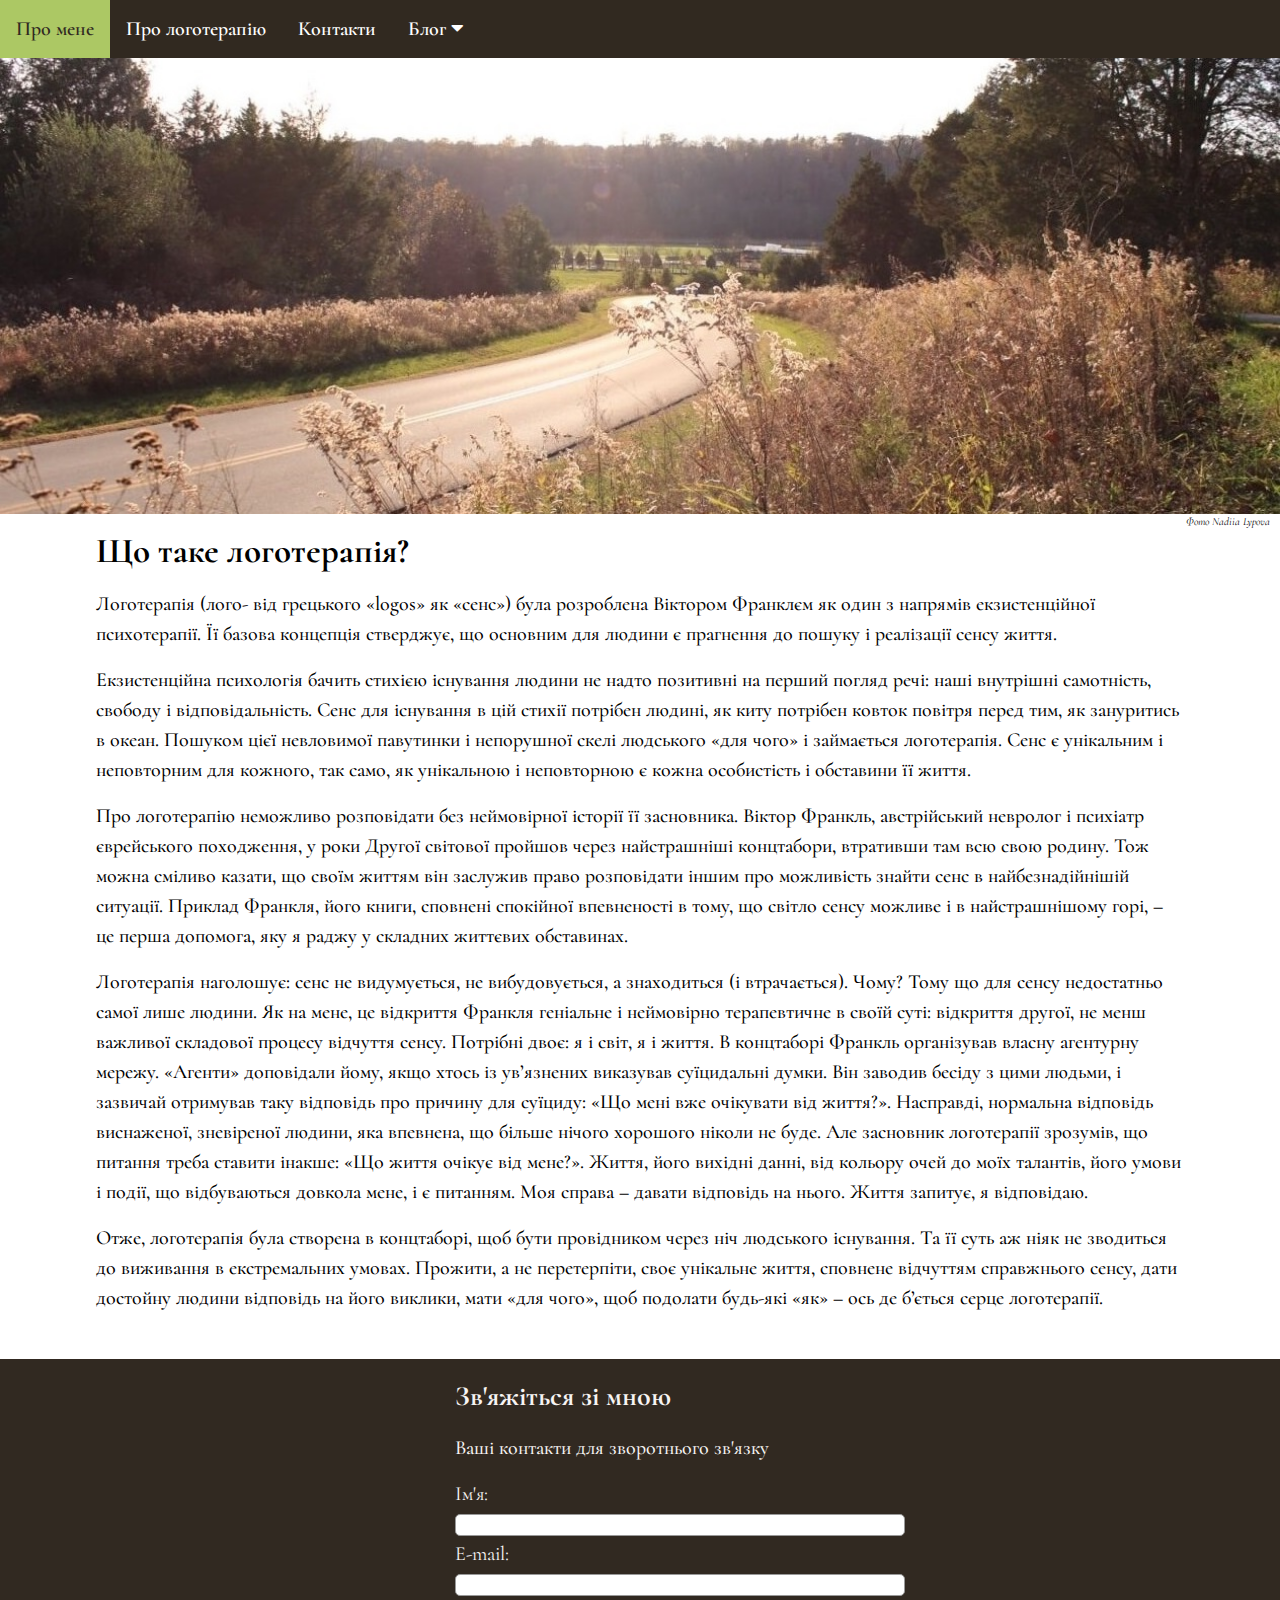
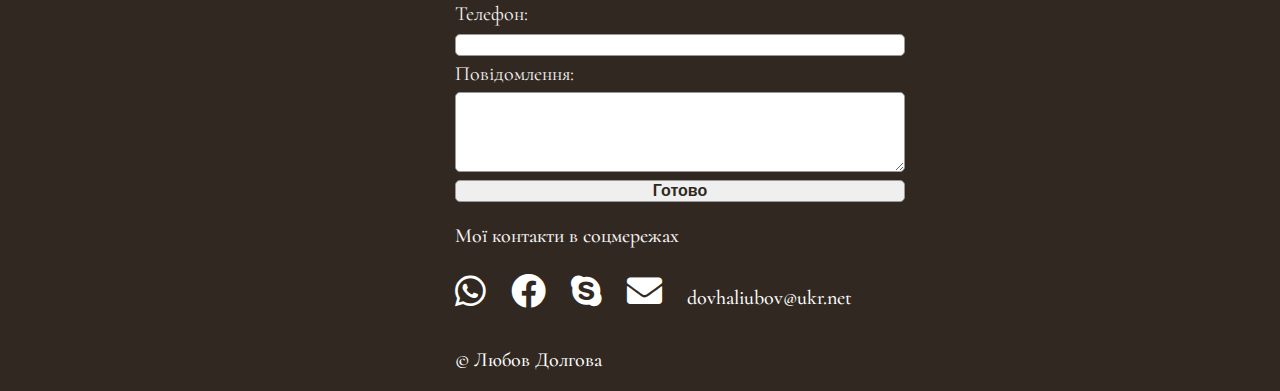
==== logotherapy.html @ 39f0c91d "update sub-pages footer" ====
<!DOCTYPE html>
<html lang="uk">
  <head>
    <meta charset="UTF-8">
    <meta name="viewport" content="width=device-width, initial-scale=1.0">
    <title>Про логотерапію</title>
    <link rel="stylesheet" href="css/style.css">
    <link href="css/fontawesome.css" rel="stylesheet">
    <link href="css/brands.css" rel="stylesheet">
    <link href="css/solid.css" rel="stylesheet">
    <link rel="preconnect" href="https://fonts.gstatic.com">
  <link href="https://fonts.googleapis.com/css2?family=Cormorant:wght@500;600;700&display=swap" rel="stylesheet">

  </head>
  <body>

<!-- Navig-->
<div class="topnav" id="myTopnav">
  <a href="index.html" class="active">Про мене</a>
  <a href="logotherapy.html">Про логотерапію</a>
  <a href="#form">Контакти</a>
  <div class="dropdown">
    <button class="dropbtn">Блог
      <i class="fa fa-caret-down"></i>
    </button>
    <div class="dropdown-content" id="myDropdown">
      <a href="smertelnyi-diahnoz-blyzkoi-ludyny.html">Смертельний діагноз близької людини</a>
      <a href="#">Блог 2</a>
      <a href="#">Блог 3</a>
    </div>
  </div>
  <a href="javascript:void(0);" class="icon-nav" onclick="topnavFunction()">&#9776; </a>
</div>

<script>
function topnavFunction() {
  var x = document.getElementById("myTopnav");
  if (x.className === "topnav") {
    x.className += " responsive";
  } else {
    x.className = "topnav";
  }
}
</script>

    <main>
<!-- Header-->
  <header>
    <section class="billboard">
  <img src="images/logotherapy.jpg" class="billboard" alt="про логотерапію">
   <div class="bottom-right">Фото Nadiia Lypova</div>
  </section>
</header>

<!-- Intro -->
<section class="logoteraphy">
      <div class="content-wrap">
      <h1>Що таке логотерапія?</h1>
      <p> Логотерапія (лого- від грецького «logos» як «сенс») була розроблена Віктором Франклєм як один з напрямів екзистенційної психотерапії. Її базова концепція стверджує, що основним для людини є прагнення до пошуку і реалізації сенсу життя.</p>
      <p>Екзистенційна психологія  бачить стихією існування людини не надто позитивні на перший погляд речі: наші внутрішні самотність, свободу і відповідальність. Сенс для існування в цій стихії потрібен людині, як киту потрібен ковток повітря перед тим, як зануритись в океан. Пошуком цієї невловимої павутинки і непорушної скелі людського «для чого» і займається логотерапія. Сенс є унікальним і неповторним для кожного, так само, як унікальною і неповторною є кожна особистість і обставини її життя.</p>
      <p>Про логотерапію неможливо розповідати без неймовірної історії її засновника. Віктор Франкль, австрійський невролог і психіатр єврейського походження, у роки Другої світової пройшов через найстрашніші концтабори, втративши там всю свою родину. Тож можна сміливо казати, що своїм життям він заслужив право розповідати іншим про можливість знайти сенс в найбезнадійнішій ситуації. Приклад Франкля, його книги, сповнені спокійної впевненості в тому, що світло сенсу можливе і в найстрашнішому горі, – це перша допомога, яку я раджу у складних життєвих обставинах.</p>
      <p>Логотерапія наголошує: сенс не видумується, не вибудовується, а знаходиться (і втрачається). Чому? Тому що для сенсу недостатньо самої лише людини. Як на мене, це відкриття Франкля геніальне і неймовірно терапевтичне в своїй суті: відкриття другої, не менш важливої складової процесу відчуття сенсу. Потрібні двоє: я і світ, я і життя. В концтаборі Франкль організував власну агентурну мережу. «Агенти» доповідали йому, якщо хтось із ув’язнених виказував суїцидальні думки. Він заводив бесіду з цими людьми, і зазвичай отримував таку відповідь про причину для суїциду: «Що мені вже очікувати від життя?». Насправді, нормальна відповідь виснаженої, зневіреної людини, яка впевнена, що більше нічого хорошого ніколи не буде. Але засновник логотерапії зрозумів, що питання треба ставити інакше: «Що життя очікує від мене?». Життя, його вихідні данні, від кольору очей до моїх талантів, його умови і події, що відбуваються довкола мене, і є питанням. Моя справа – давати відповідь на нього. Життя запитує, я відповідаю.</p>
        <p>Отже, логотерапія була створена в концтаборі, щоб бути провідником через ніч людського існування. Та її суть аж ніяк не зводиться до виживання в екстремальних умовах. Прожити, а не перетерпіти, своє унікальне життя, сповнене відчуттям справжнього сенсу, дати достойну людини відповідь на його виклики, мати «для чого», щоб подолати будь-які «як» – ось де б’ється серце логотерапії.</p>
        <br>
</div>
</section>

<!-- Contact Form -->
<footer>
  <div class="content-wrap">
    <section class="form">
      <div id="form"></div>
      <form action="https://formspree.io/f/myybvgle" method="post">
        <h2>Зв'яжіться зі мною</h2>
        <p>Ваші контакти для зворотнього зв'язку</p>
        <ul>
          <li>
            <label for="name">Ім'я:</label>
            <input type="text" name="name" required>
          </li <li>
          <label for="email">E-mail:</label>
          <input type="email" name="email">
          </li>
          <li>
            <label for="phone">Телефон:</label>
            <input type="phone" name="phone" required>
          <li>
            <label for="message">Повідомлення:</label>
            <textarea name="message" required></textarea>
          </li>
          <li>
            <input type="submit" name='submit' value="Готово">
          </li>
          <input type="hidden" name="_subject" value="сповіщення з formspree (нова заявка)" />
          <input type="text" name="_gotcha" style="display:none" />
          <script>
            function submit() {
              document.getElementById("form").reset();
            }
          </script>
        </ul>
        <!-- Social Media-->
        <h5>Мої контакти в соцмережах</h5>
        <div class="socialMedia">
          <a href="https://api.whatsapp.com/send?phone=+380662229196" class="fab fa-whatsapp"></a>
          <a href="https://www.facebook.com/lumnite" class="fab fa-facebook" target="_blank"></a>
          <a href="skype:Kieftelegraff?chat" class="fab fa-skype" target="_blank"></a>
          <a href="mailto:dovhaliubov@ukr.net" class="fas fa-envelope" target="_blank"></a>
          <p>dovhaliubov@ukr.net</p>
          <p>&copy; Любов Долгова</p>
      </form>
    </section>
  </div>
  </div>
</footer>
    </main>
<!-- credits section
Website created by Olena Kutinova https://www.linkedin.com/in/olena-kutinova/
Icons made by Freepik www.flaticon.com/authors/freepik from www.flaticon.com
-->
    </body>
    </html>
---- css/style.css ----
body {
  color: black;
  margin: 0;
  padding: 0;
  font-family: 'Cormorant', serif;
  font-weight: 400;
  font-size: 20px;
  line-height: 1.5;
  /* text-align: justify; */
}

a {
  color: #3066be;
}

a:hover {
  text-decoration: none;
}

h1 {
  font-weight: 700;
  font-size: 35px;
  line-height: 1;
  margin-bottom: 20px;
  margin-top: 0;
  padding-top: 20px;
}

h2 {
  font-weight: 700;
  margin: auto;
  padding-top: 1rem;
  font-size: 28px;
}

h3 {
  font-size: 24px;
  font-weight: 700;
  margin-right: 30px;
  line-height: 1.5;
  margin-top: 0;
  /* margin-top: 1rem; */
}

h4, h5, p {
  font-weight: 500;
  display: block;
  font-size: 20px;
  line-height: 1.5;
  margin-top: 1rem;
  margin-bottom: 1rem;
}

h4 {
  margin-right: 30px;
}

h6 {
  font-weight: 500;
  font-size: 18px;
  margin-bottom: 1rem;
  margin-top: 0;
}

.topnav {
  background-color: #312920;
  overflow: hidden;
}

.topnav a {
  float: left;
  display: block;
  color: white;
  text-align: center;
  padding: 14px 16px;
  font-family: 'Cormorant', serif;
  font-weight: 600;
  text-decoration: none;
  font-size: 20px;
}

/*
.active {
  background-color: #7cb43b;
} */
.topnav .icon-nav {
  display: none;
}

.dropdown {
  float: left;
  overflow: hidden;
}

.dropdown .dropbtn {
  font-size: 20px;
  color: white;
  padding: 14px 16px;
  height: 30px;
  align-content: center;
  background-color: inherit;
  font-family: 'Cormorant', serif;
  font-weight: 600;
  margin: 0;
  border: none;
}

.dropdown-content {
  display: none;
  position: absolute;
  background-color: #312920;
  min-width: 160px;
  box-shadow: 0 8px 16px 0 rgba(0, 0, 0, .2);
  z-index: 1;
}

.dropdown-content a {
  float: none;
  color: white;
  padding: 12px 16px;
  text-decoration: none;
  display: block;
  text-align: left;
}

.dropdown:hover .dropbtn, .topnav a:hover {
  background-color: #acc864;
  color: #312921;
}

.dropdown-content a:hover {
  background-color: #acc864;
  color: #312921;
}

.dropdown:hover .dropdown-content {
  display: block;
}

@media screen and (max-width:600px) {
  .dropdown .dropbtn, .topnav a:not(:first-child) {
    display: none;
  }

  .topnav a.icon-nav {
    float: right;
    display: block;
  }
}

@media screen and (max-width:600px) {
  .topnav.responsive {
    position: relative;
  }

  .topnav.responsive a.icon-nav {
    position: absolute;
    right: 0;
    top: 0;
  }

  .topnav.responsive a {
    float: none;
    display: block;
    text-align: left;
  }

  .topnav.responsive .dropdown {
    float: none;
  }

  .topnav.responsive .dropdown-content {
    position: relative;
  }

  .topnav.responsive .dropdown .dropbtn {
    display: block;
    width: 100%;
    text-align: left;
  }
}

#certif1 {
  width: 250px;
  border-radius: 5px;
  cursor: pointer;
  transition: .3s;
}

#certif2 {
  width: 250px;
  border-radius: 5px;
  cursor: pointer;
  transition: .3s;
}

#certif3 {
  width: 250px;
  border-radius: 5px;
  cursor: pointer;
  transition: .3s;
}

#certif1:hover {
  opacity: .7;
}

#certif2:hover {
  opacity: .7;
}

#certif3:hover {
  opacity: .7;
}

.modal {
  display: none;
  position: fixed;
  z-index: 1;
  padding-top: 100px;
  left: 0;
  top: 0;
  width: 100%;
  height: 100%;
  overflow: auto;
  background-color: #000;
  background-color: rgba(0, 0, 0, .9);
}

.modal-content {
  margin: auto;
  display: block;
  width: 80%;
  max-width: 700px;
}

.modal-content {
  -webkit-animation-name: zoom;
  -webkit-animation-duration: .6s;
  animation-name: zoom;
  animation-duration: .6s;
}

@-webkit-keyframes zoom {
  from {
    -webkit-transform: scale(0);
  }

  to {
    -webkit-transform: scale(1);
  }
}

@keyframes zoom {
  from {
    transform: scale(0);
  }

  to {
    transform: scale(1);
  }
}

.close {
  position: absolute;
  top: 15px;
  right: 35px;
  color: #f1f1f1;
  font-size: 40px;
  font-weight: 700;
  transition: .3s;
}

.close:focus, .close:hover {
  color: #bbb;
  text-decoration: none;
  cursor: pointer;
}

.diploma-column {
  float: left;
  width: 33.33%;
  padding: 20px 0 0 0;
}

.diploma-row:after {
  content: "";
  display: table;
  clear: both;
}

@media only screen and (max-width:960px) {
  #certif1, #certif2, #certif3 {
    width: 100%;
  }

  #certif1:hover, #certif2:hover, #certif3:hover {
    opacity: 1;
    cursor: auto;
  }

  .diploma-column {
    width: auto;
  }

  .modal-content {
    width: 100%;
  }
}

*, :after, :before {
  box-sizing: inherit;
}

.content-wrap {
  max-width: auto;
  width: 85%;
  margin: 0 auto;
}

.sub-page {
  background: white;
}

.intro {
  background: white;
}

.billboard {
  display: block;
  width: 100%;
  margin-left: auto;
  margin-right: auto;
}

.billboard-container {
  position: relative;
}

.billboard-image {
  display: block;
  width: 100%;
}

.billboard-text {
  position: absolute;
  bottom: 120px;
  right: 130px;
  background-color: #312921;
  color: white;
  text-align: left;
  padding: 0 20px 20px 20px;
}

@media screen and (max-width:960px) {
  .billboard-text {
    position: relative;
    display: inline-block;
    width: 100%;
    text-align: left;
    background-color: white;
    color: black;
    bottom: 0;
    right: 0;
    padding: 0;
  }
}

.bottom-right {
  position: absolute;
  font-size: 11px;
  font-style: italic;
  right: 10px;
}

.video {
  background: white;
  display: flex;
  justify-content: center;
}

.logoteraphy {
  background: white;
}

.services {
  background: white;
  box-sizing: border-box;
}

.service-column {
  float: left;
  width: 33.33%;
  padding: 20px 40px 0px 0px;
}

.service-row:after {
  content: "";
  display: table;
  clear: both;
}

.service-icon {
  width: auto;
  max-width: 20%;
  float: left;
  margin: 0 5% 0 0;
  color: #acc864;
}

@media screen and (max-width:960px) {
  .service-column {
    width: 100%;
  }

  .service-icon {
    width: 8%;
  }
}

.education {
  background: white;
  box-sizing: border-box;
}

.education p {
  margin-top: 0;
}

.webinars {
  background: white;
}

.slider-middle {
  margin-bottom: 15px;
  padding: 0;
  max-width: 500px;
  width: auto;
  height: auto;
  overflow: hidden;
  position: relative;
  left: 33%;
  /* transform: translateX(-50%); */
}

@media screen and (max-width:960px) {
  .slider-middle {
    width: auto;
    height: auto;
    border: solid #fff;
    left: 0;
  }
}

.navigation {
  position: absolute;
  bottom: 0;
  left: 50%;
  transform: translateX(-50%);
  display: flex;
}

.bar {
  height: 8px;
  width: 30px;
  margin: 6px;
  cursor: pointer;
  background-color: grey;
  opacity: .5;
  border-radius: 10px;
  transition: all .4s ease;
}

.bar:hover {
  opacity: .8;
  transform: scale(1.1);
}

input[name="r"] {
  position: absolute;
  visibility: hidden;
}

.slides {
  width: 400%;
  height: 100%;
  display: flex;
}

.slide {
  width: 25%;
  transition: all .6s ease;
}

.slide img {
  width: 100%;
  height: 100%;
}

#r1:checked~.s1 {
  margin-left: 0;
}

#r2:checked~.s1 {
  margin-left: -25%;
}

#r3:checked~.s1 {
  margin-left: -50%;
}

#r4:checked~.s1 {
  margin-left: -75%;
}

footer {
  background: #312921;
  color: #f7f4f3;
}

@media screen and (min-width:665px) {
  .icon {
    width: 5px;
    height: 5px;
  }
}

@media screen and (min-width:960px) {
  .grid-item {
    display: grid;
    grid-template-columns: 1fr 2fr;
  }
}

#form {
  background: #312920;
  color: #f7f4f3;
}

.form {
  max-width: 450px;
  margin: 0 auto 0 33%;
  width: auto;
}

@media screen and (max-width:960px) {
  .form {
    max-width: auto;
    width: 85%;
    margin-left: 0px;
  }
}

ul {
  list-style: none;
  padding: 0;
  margin: 0;
}

label {
  display: inline-block;
  width: 120px;
  text-align: left;
  padding-right: 10px;
}

input, textarea {
  font: 1rem sans-serif;
  color: #312920;
  font-weight: 600;
  width: 100%;
  box-sizing: border-box;
  border: 1px solid #999;
  border-radius: 5px;
  margin-top: 3px;
  margin-bottom: 3px;
}

input:hover {
  text-shadow: -.25px -.5px 0 #9e866b, .25px .25px #9e866b;
}

input:focus, textarea:focus {
  border-color: #000;
}

textarea {
  vertical-align: top;
  height: 5rem;
}

button {
  border-radius: 5px;
  border-width: 0;
}

.socialMedia a {
  font-size: 35px;
  margin: 0 20px 0 0;
  color: #fff;
  text-decoration: none;
}

.socialMedia a:hover {
  color: purple;
}

.socialMedia .fa-whatsapp:hover {
  color: #25d366;
}

.socialMedia .fa-facebook:hover {
  color: #3b5998;
}

.socialMedia .fa-skype:hover {
  color: #00aff0;
}

.socialMedia .fa-envelope:hover {
  color: #dd4b39;
}

.socialMedia p {
  color: #fff;
  display: inline-block;
}
---- css/brands.css ----
/*!
 * Font Awesome Free 5.15.2 by @fontawesome - https://fontawesome.com
 * License - https://fontawesome.com/license/free (Icons: CC BY 4.0, Fonts: SIL OFL 1.1, Code: MIT License)
 */
@font-face {
  font-family: 'Font Awesome 5 Brands';
  font-style: normal;
  font-weight: 400;
  font-display: block;
  src: url("../webfonts/fa-brands-400.eot");
  src: url("../webfonts/fa-brands-400.eot?#iefix") format("embedded-opentype"), url("../webfonts/fa-brands-400.woff2") format("woff2"), url("../webfonts/fa-brands-400.woff") format("woff"), url("../webfonts/fa-brands-400.ttf") format("truetype"), url("../webfonts/fa-brands-400.svg#fontawesome") format("svg"); }

.fab {
  font-family: 'Font Awesome 5 Brands';
  font-weight: 400; }
---- css/solid.css ----
/*!
 * Font Awesome Free 5.15.2 by @fontawesome - https://fontawesome.com
 * License - https://fontawesome.com/license/free (Icons: CC BY 4.0, Fonts: SIL OFL 1.1, Code: MIT License)
 */
@font-face {
  font-family: 'Font Awesome 5 Free';
  font-style: normal;
  font-weight: 900;
  font-display: block;
  src: url("../webfonts/fa-solid-900.eot");
  src: url("../webfonts/fa-solid-900.eot?#iefix") format("embedded-opentype"), url("../webfonts/fa-solid-900.woff2") format("woff2"), url("../webfonts/fa-solid-900.woff") format("woff"), url("../webfonts/fa-solid-900.ttf") format("truetype"), url("../webfonts/fa-solid-900.svg#fontawesome") format("svg"); }

.fa,
.fas {
  font-family: 'Font Awesome 5 Free';
  font-weight: 900; }
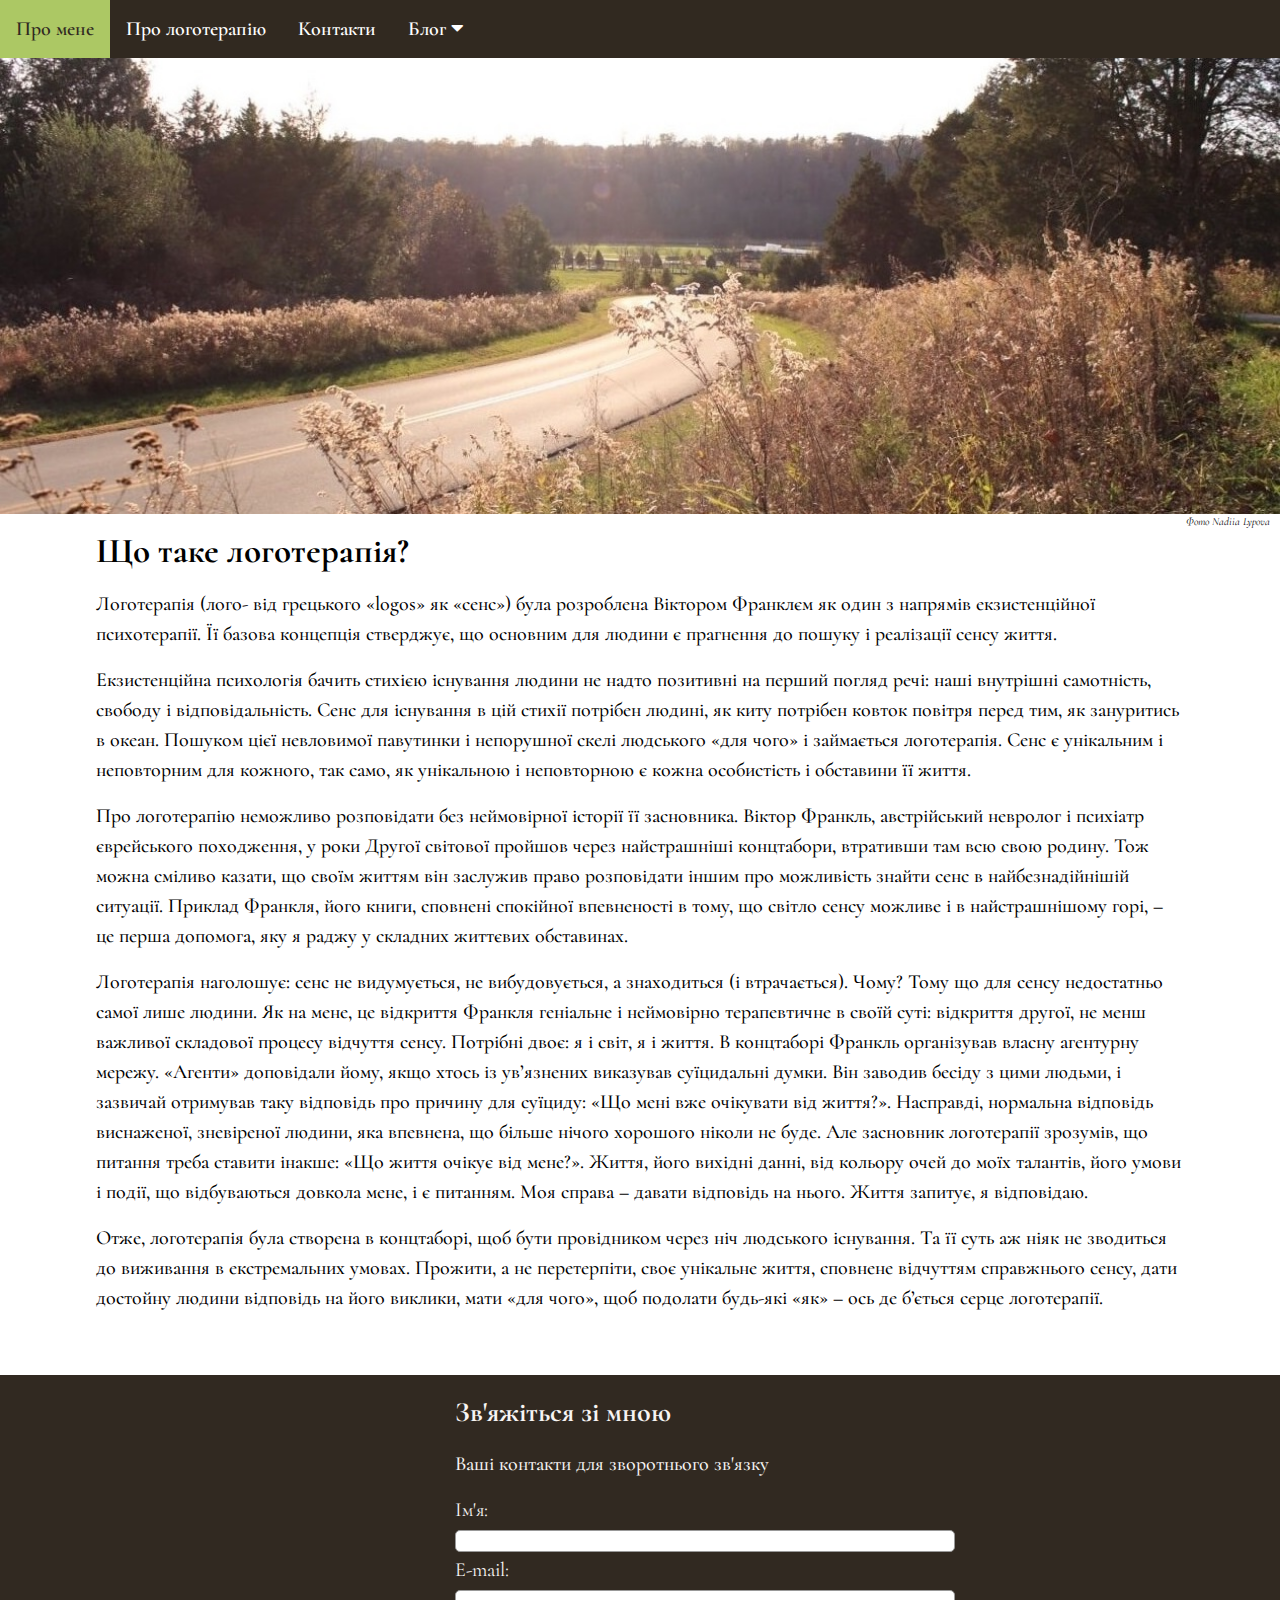
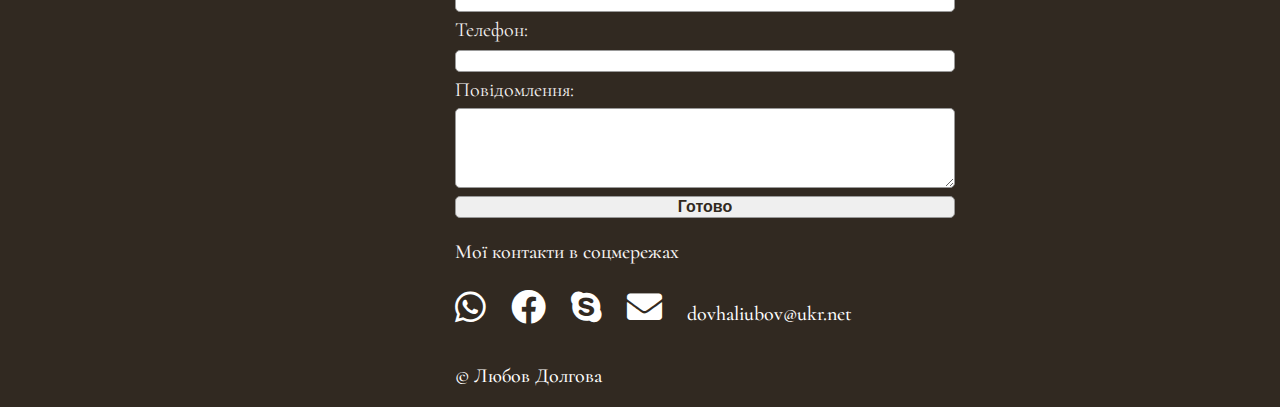
==== commit 899c8462: "update metadata" ====
--- a/logotherapy.html
+++ b/logotherapy.html
@@ -1,122 +1,143 @@
 <!DOCTYPE html>
 <html lang="uk">
-  <head>
-    <meta charset="UTF-8">
-    <meta name="viewport" content="width=device-width, initial-scale=1.0">
-    <title>Про логотерапію</title>
-    <link rel="stylesheet" href="css/style.css">
-    <link href="css/fontawesome.css" rel="stylesheet">
-    <link href="css/brands.css" rel="stylesheet">
-    <link href="css/solid.css" rel="stylesheet">
-    <link rel="preconnect" href="https://fonts.gstatic.com">
+
+<head>
+  <meta charset="UTF-8">
+  <meta name="viewport" content="width=device-width">
+  <meta name="viewport" content="initial-scale=1.0,width=device-width,user-scalable=no,minimum-scale=1.0,maximum-scale=1.0">
+  <meta name="title" content="Що таке логотерапія?" />
+  <meta name="description" content="Базова концепція логотерапії (лого- від грецького «logos» як «сенс») стверджує, що основним для людини є прагнення до пошуку і реалізації сенсу життя." />
+  <meta name="keywords"
+    content="логотерапія, знайти призначення, знайти сенс життя, психолог київ, психолог київ ціна, психолог в києві, логотерапевт київ, психолог київ відгуки, сайт психолога, консультація психолога, психолог онлайн, онлайн консультація психолога, логотерапия, смысл и предназначение,  найти смысл жизни, психолог киев цена, психолог киев отзывы, сайт психолога, психолог киев, консультация психолога, психолог онлайн, онлайн консультация психолога, блог психолога">
+  <meta name="robots" content="index, follow, max-snippet:-1, max-image-preview:large" />
+  <meta property="og:type" content="blog" />
+
+  <title>Про логотерапію</title>
+  <link rel="stylesheet" href="css/style.css">
+  <link href="css/fontawesome.css" rel="stylesheet">
+  <link href="css/brands.css" rel="stylesheet">
+  <link href="css/solid.css" rel="stylesheet">
+  <link rel="preconnect" href="https://fonts.gstatic.com">
   <link href="https://fonts.googleapis.com/css2?family=Cormorant:wght@500;600;700&display=swap" rel="stylesheet">
 
-  </head>
-  <body>
+</head>
 
-<!-- Navig-->
-<div class="topnav" id="myTopnav">
-  <a href="index.html" class="active">Про мене</a>
-  <a href="logotherapy.html">Про логотерапію</a>
-  <a href="#form">Контакти</a>
-  <div class="dropdown">
-    <button class="dropbtn">Блог
-      <i class="fa fa-caret-down"></i>
-    </button>
-    <div class="dropdown-content" id="myDropdown">
-      <a href="smertelnyi-diahnoz-blyzkoi-ludyny.html">Смертельний діагноз близької людини</a>
-      <a href="#">Блог 2</a>
-      <a href="#">Блог 3</a>
+<body>
+
+  <!-- Navig-->
+  <div class="topnav" id="myTopnav">
+    <a href="index.html" class="active">Про мене</a>
+    <a href="logotherapy.html">Про логотерапію</a>
+    <a href="#form">Контакти</a>
+    <div class="dropdown">
+      <button class="dropbtn">Блог
+        <i class="fa fa-caret-down"></i>
+      </button>
+      <div class="dropdown-content" id="myDropdown">
+        <a href="smertelnyi-diahnoz-blyzkoi-ludyny.html">Смертельний діагноз близької людини</a>
+        <a href="#">Блог 2</a>
+        <a href="#">Блог 3</a>
+      </div>
     </div>
+    <a href="javascript:void(0);" class="icon-nav" onclick="topnavFunction()">&#9776; </a>
   </div>
-  <a href="javascript:void(0);" class="icon-nav" onclick="topnavFunction()">&#9776; </a>
-</div>
 
-<script>
-function topnavFunction() {
-  var x = document.getElementById("myTopnav");
-  if (x.className === "topnav") {
-    x.className += " responsive";
-  } else {
-    x.className = "topnav";
-  }
-}
-</script>
+  <script>
+    function topnavFunction() {
+      var x = document.getElementById("myTopnav");
+      if (x.className === "topnav") {
+        x.className += " responsive";
+      } else {
+        x.className = "topnav";
+      }
+    }
+  </script>
 
-    <main>
-<!-- Header-->
-  <header>
-    <section class="billboard">
-  <img src="images/logotherapy.jpg" class="billboard" alt="про логотерапію">
-   <div class="bottom-right">Фото Nadiia Lypova</div>
-  </section>
-</header>
+  <main>
+    <!-- Header-->
+    <header>
+      <section class="billboard">
+        <img src="images/logotherapy.jpg" class="billboard" alt="про логотерапію">
+        <div class="bottom-right">Фото Nadiia Lypova</div>
+      </section>
+    </header>
 
-<!-- Intro -->
-<section class="logoteraphy">
+    <!-- Intro -->
+    <section class="logoteraphy">
       <div class="content-wrap">
-      <h1>Що таке логотерапія?</h1>
-      <p> Логотерапія (лого- від грецького «logos» як «сенс») була розроблена Віктором Франклєм як один з напрямів екзистенційної психотерапії. Її базова концепція стверджує, що основним для людини є прагнення до пошуку і реалізації сенсу життя.</p>
-      <p>Екзистенційна психологія  бачить стихією існування людини не надто позитивні на перший погляд речі: наші внутрішні самотність, свободу і відповідальність. Сенс для існування в цій стихії потрібен людині, як киту потрібен ковток повітря перед тим, як зануритись в океан. Пошуком цієї невловимої павутинки і непорушної скелі людського «для чого» і займається логотерапія. Сенс є унікальним і неповторним для кожного, так само, як унікальною і неповторною є кожна особистість і обставини її життя.</p>
-      <p>Про логотерапію неможливо розповідати без неймовірної історії її засновника. Віктор Франкль, австрійський невролог і психіатр єврейського походження, у роки Другої світової пройшов через найстрашніші концтабори, втративши там всю свою родину. Тож можна сміливо казати, що своїм життям він заслужив право розповідати іншим про можливість знайти сенс в найбезнадійнішій ситуації. Приклад Франкля, його книги, сповнені спокійної впевненості в тому, що світло сенсу можливе і в найстрашнішому горі, – це перша допомога, яку я раджу у складних життєвих обставинах.</p>
-      <p>Логотерапія наголошує: сенс не видумується, не вибудовується, а знаходиться (і втрачається). Чому? Тому що для сенсу недостатньо самої лише людини. Як на мене, це відкриття Франкля геніальне і неймовірно терапевтичне в своїй суті: відкриття другої, не менш важливої складової процесу відчуття сенсу. Потрібні двоє: я і світ, я і життя. В концтаборі Франкль організував власну агентурну мережу. «Агенти» доповідали йому, якщо хтось із ув’язнених виказував суїцидальні думки. Він заводив бесіду з цими людьми, і зазвичай отримував таку відповідь про причину для суїциду: «Що мені вже очікувати від життя?». Насправді, нормальна відповідь виснаженої, зневіреної людини, яка впевнена, що більше нічого хорошого ніколи не буде. Але засновник логотерапії зрозумів, що питання треба ставити інакше: «Що життя очікує від мене?». Життя, його вихідні данні, від кольору очей до моїх талантів, його умови і події, що відбуваються довкола мене, і є питанням. Моя справа – давати відповідь на нього. Життя запитує, я відповідаю.</p>
-        <p>Отже, логотерапія була створена в концтаборі, щоб бути провідником через ніч людського існування. Та її суть аж ніяк не зводиться до виживання в екстремальних умовах. Прожити, а не перетерпіти, своє унікальне життя, сповнене відчуттям справжнього сенсу, дати достойну людини відповідь на його виклики, мати «для чого», щоб подолати будь-які «як» – ось де б’ється серце логотерапії.</p>
+        <h1>Що таке логотерапія?</h1>
+        <p> Логотерапія (лого- від грецького «logos» як «сенс») була розроблена Віктором Франклєм як один з напрямів екзистенційної психотерапії. Її базова концепція стверджує, що основним для людини є прагнення до пошуку і реалізації сенсу життя.
+        </p>
+        <p>Екзистенційна психологія бачить стихією існування людини не надто позитивні на перший погляд речі: наші внутрішні самотність, свободу і відповідальність. Сенс для існування в цій стихії потрібен людині, як киту потрібен ковток повітря
+          перед тим, як зануритись в океан. Пошуком цієї невловимої павутинки і непорушної скелі людського «для чого» і займається логотерапія. Сенс є унікальним і неповторним для кожного, так само, як унікальною і неповторною є кожна особистість і
+          обставини її життя.</p>
+        <p>Про логотерапію неможливо розповідати без неймовірної історії її засновника. Віктор Франкль, австрійський невролог і психіатр єврейського походження, у роки Другої світової пройшов через найстрашніші концтабори, втративши там всю свою
+          родину. Тож можна сміливо казати, що своїм життям він заслужив право розповідати іншим про можливість знайти сенс в найбезнадійнішій ситуації. Приклад Франкля, його книги, сповнені спокійної впевненості в тому, що світло сенсу можливе і в
+          найстрашнішому горі, – це перша допомога, яку я раджу у складних життєвих обставинах.</p>
+        <p>Логотерапія наголошує: сенс не видумується, не вибудовується, а знаходиться (і втрачається). Чому? Тому що для сенсу недостатньо самої лише людини. Як на мене, це відкриття Франкля геніальне і неймовірно терапевтичне в своїй суті:
+          відкриття другої, не менш важливої складової процесу відчуття сенсу. Потрібні двоє: я і світ, я і життя. В концтаборі Франкль організував власну агентурну мережу. «Агенти» доповідали йому, якщо хтось із ув’язнених виказував суїцидальні
+          думки. Він заводив бесіду з цими людьми, і зазвичай отримував таку відповідь про причину для суїциду: «Що мені вже очікувати від життя?». Насправді, нормальна відповідь виснаженої, зневіреної людини, яка впевнена, що більше нічого хорошого
+          ніколи не буде. Але засновник логотерапії зрозумів, що питання треба ставити інакше: «Що життя очікує від мене?». Життя, його вихідні данні, від кольору очей до моїх талантів, його умови і події, що відбуваються довкола мене, і є питанням.
+          Моя справа – давати відповідь на нього. Життя запитує, я відповідаю.</p>
+        <p>Отже, логотерапія була створена в концтаборі, щоб бути провідником через ніч людського існування. Та її суть аж ніяк не зводиться до виживання в екстремальних умовах. Прожити, а не перетерпіти, своє унікальне життя, сповнене відчуттям
+          справжнього сенсу, дати достойну людини відповідь на його виклики, мати «для чого», щоб подолати будь-які «як» – ось де б’ється серце логотерапії.</p>
         <br>
-</div>
-</section>
+      </div>
+    </section>
 
-<!-- Contact Form -->
-<footer>
-  <div class="content-wrap">
-    <section class="form">
-      <div id="form"></div>
-      <form action="https://formspree.io/f/myybvgle" method="post">
-        <h2>Зв'яжіться зі мною</h2>
-        <p>Ваші контакти для зворотнього зв'язку</p>
-        <ul>
-          <li>
-            <label for="name">Ім'я:</label>
-            <input type="text" name="name" required>
-          </li <li>
-          <label for="email">E-mail:</label>
-          <input type="email" name="email">
-          </li>
-          <li>
-            <label for="phone">Телефон:</label>
-            <input type="phone" name="phone" required>
-          <li>
-            <label for="message">Повідомлення:</label>
-            <textarea name="message" required></textarea>
-          </li>
-          <li>
-            <input type="submit" name='submit' value="Готово">
-          </li>
-          <input type="hidden" name="_subject" value="сповіщення з formspree (нова заявка)" />
-          <input type="text" name="_gotcha" style="display:none" />
-          <script>
-            function submit() {
-              document.getElementById("form").reset();
-            }
-          </script>
-        </ul>
-        <!-- Social Media-->
-        <h5>Мої контакти в соцмережах</h5>
-        <div class="socialMedia">
-          <a href="https://api.whatsapp.com/send?phone=+380662229196" class="fab fa-whatsapp"></a>
-          <a href="https://www.facebook.com/lumnite" class="fab fa-facebook" target="_blank"></a>
-          <a href="skype:Kieftelegraff?chat" class="fab fa-skype" target="_blank"></a>
-          <a href="mailto:dovhaliubov@ukr.net" class="fas fa-envelope" target="_blank"></a>
-          <p>dovhaliubov@ukr.net</p>
-          <p>&copy; Любов Долгова</p>
-      </form>
-    </section>
-  </div>
-  </div>
-</footer>
-    </main>
-<!-- credits section
+    <!-- Contact Form -->
+    <footer>
+      <div class="content-wrap">
+        <section class="form">
+          <div id="form"></div>
+          <form action="https://formspree.io/f/myybvgle" method="post">
+            <h2>Зв'яжіться зі мною</h2>
+            <p>Ваші контакти для зворотнього зв'язку</p>
+            <ul>
+              <li>
+                <label for="name">Ім'я:</label>
+                <input type="text" name="name" required>
+              </li <li>
+              <label for="email">E-mail:</label>
+              <input type="email" name="email">
+              </li>
+              <li>
+                <label for="phone">Телефон:</label>
+                <input type="phone" name="phone" required>
+              <li>
+                <label for="message">Повідомлення:</label>
+                <textarea name="message" required></textarea>
+              </li>
+              <li>
+                <input type="submit" name='submit' value="Готово">
+              </li>
+              <input type="hidden" name="_subject" value="сповіщення з formspree (нова заявка)" />
+              <input type="text" name="_gotcha" style="display:none" />
+              <script>
+                function submit() {
+                  document.getElementById("form").reset();
+                }
+              </script>
+            </ul>
+            <!-- Social Media-->
+            <h5>Мої контакти в соцмережах</h5>
+            <div class="socialMedia">
+              <a href="https://api.whatsapp.com/send?phone=+380662229196" class="fab fa-whatsapp"></a>
+              <a href="https://www.facebook.com/lumnite" class="fab fa-facebook" target="_blank"></a>
+              <a href="skype:Kieftelegraff?chat" class="fab fa-skype" target="_blank"></a>
+              <a href="mailto:dovhaliubov@ukr.net" class="fas fa-envelope" target="_blank"></a>
+              <p>dovhaliubov@ukr.net</p>
+              <p>&copy; Любов Долгова</p>
+          </form>
+        </section>
+      </div>
+      </div>
+    </footer>
+  </main>
+  <!-- credits section
 Website created by Olena Kutinova https://www.linkedin.com/in/olena-kutinova/
 Icons made by Freepik www.flaticon.com/authors/freepik from www.flaticon.com
 -->
-    </body>
-    </html>
+</body>
+
+</html>
--- a/css/style.css
+++ b/css/style.css
@@ -38,8 +38,7 @@
   font-weight: 700;
   margin-right: 30px;
   line-height: 1.5;
-  margin-top: 0;
-  /* margin-top: 1rem; */
+  margin: 0;
 }
 
 h4, h5, p {
@@ -60,6 +59,11 @@
   font-size: 18px;
   margin-bottom: 1rem;
   margin-top: 0;
+}
+
+hr {
+  border-top: 1px solid #e9e3dd;
+  border-bottom: none;
 }
 
 .topnav {
@@ -381,11 +385,13 @@
 
 .logoteraphy {
   background: white;
+  padding-bottom: 1rem;
 }
 
 .services {
   background: white;
   box-sizing: border-box;
+  padding-bottom: 1rem;
 }
 
 .service-column {
@@ -412,15 +418,24 @@
   .service-column {
     width: 100%;
   }
-
+}
+
+@media screen and (max-width:960px) and (min-width:600px) {
   .service-icon {
-    width: 8%;
+    width: 10%;
+  }
+}
+
+@media screen and (max-width:1057px) {
+  h3 {
+    font-size: 22px;
   }
 }
 
 .education {
   background: white;
   box-sizing: border-box;
+  padding-bottom: 1rem;
 }
 
 .education p {
@@ -429,6 +444,7 @@
 
 .webinars {
   background: white;
+  padding-bottom: 1rem;
 }
 
 .slider-middle {
@@ -453,17 +469,14 @@
 }
 
 .navigation {
-  position: absolute;
+  position: relative;
   bottom: 0;
-  left: 50%;
-  transform: translateX(-50%);
-  display: flex;
 }
 
 .bar {
   height: 8px;
-  width: 30px;
-  margin: 6px;
+  width: 20px;
+  margin: 5px;
   cursor: pointer;
   background-color: grey;
   opacity: .5;
@@ -495,6 +508,8 @@
 .slide img {
   width: 100%;
   height: 100%;
+  max-width: 500px;
+  margin-top: -10px;
 }
 
 #r1:checked~.s1 {
@@ -538,7 +553,7 @@
 }
 
 .form {
-  max-width: 450px;
+  max-width: 500px;
   margin: 0 auto 0 33%;
   width: auto;
 }
@@ -546,7 +561,7 @@
 @media screen and (max-width:960px) {
   .form {
     max-width: auto;
-    width: 85%;
+    width: 100%;
     margin-left: 0px;
   }
 }
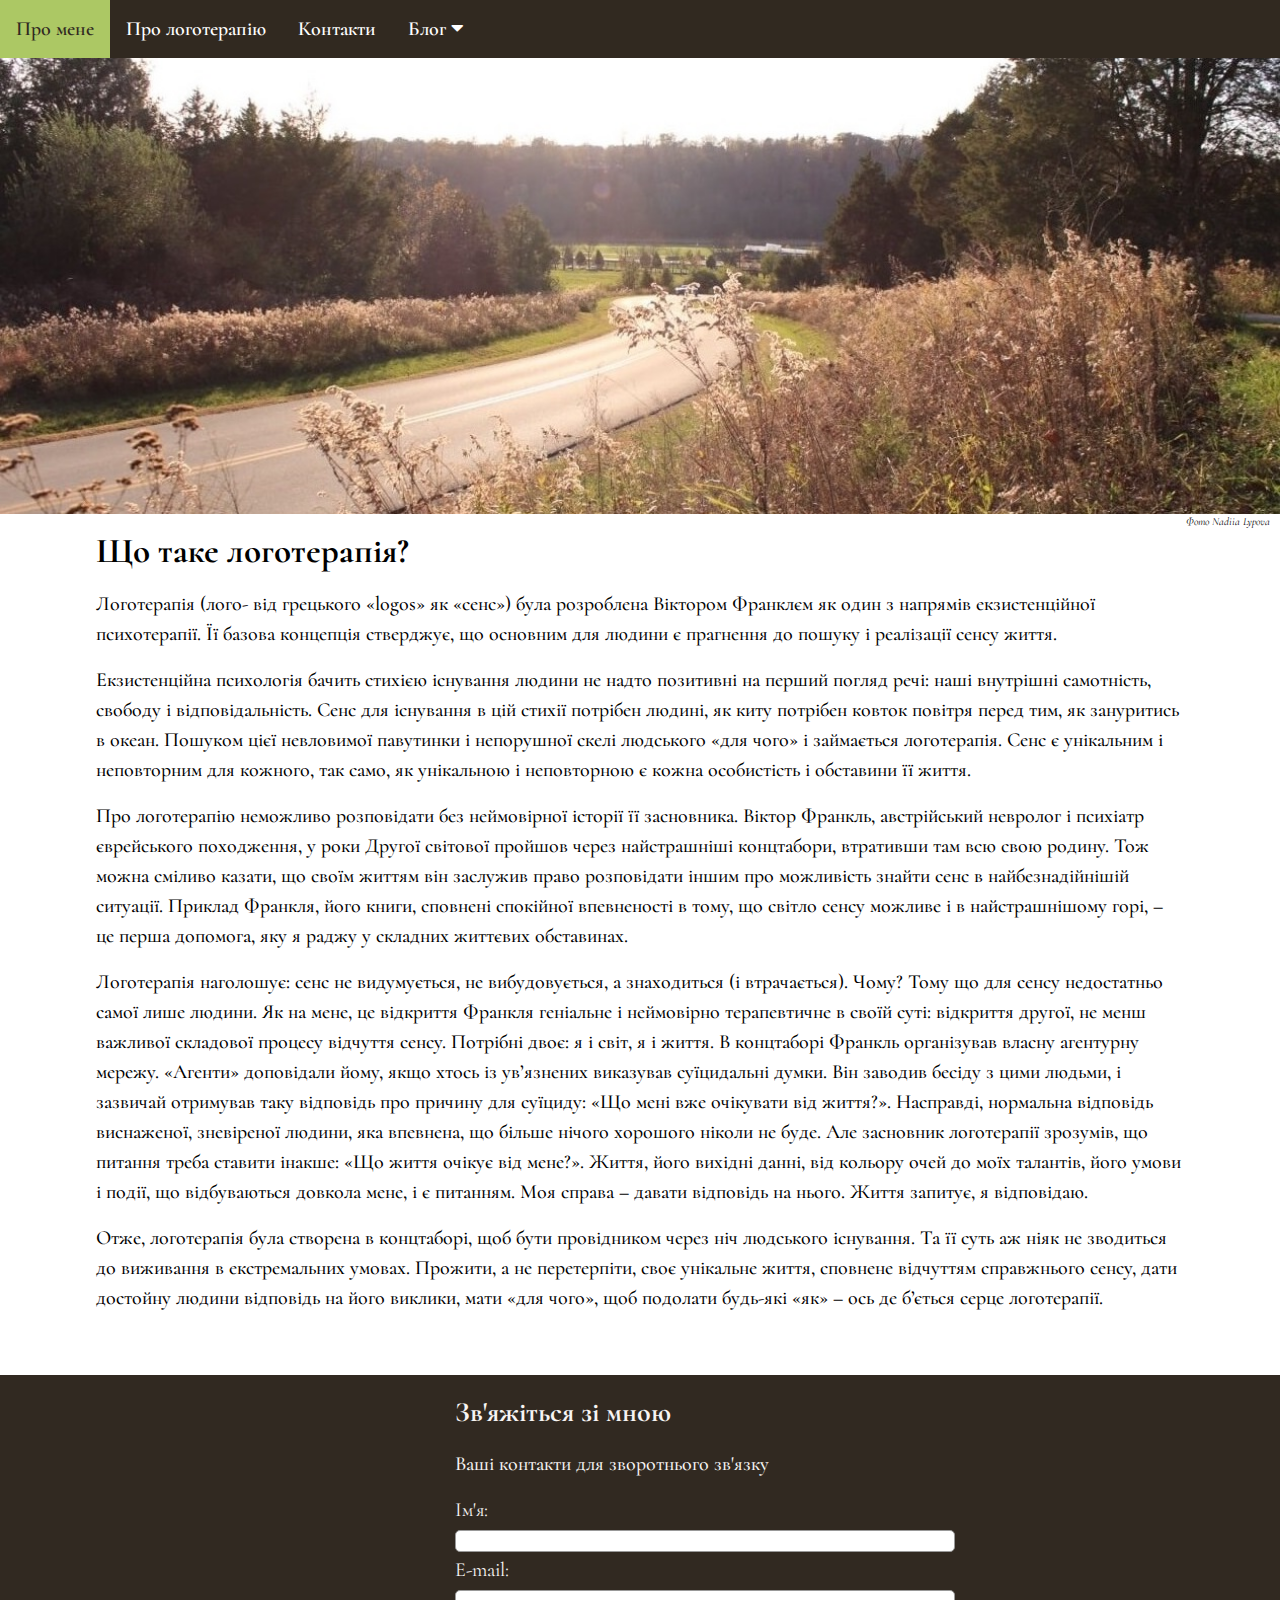
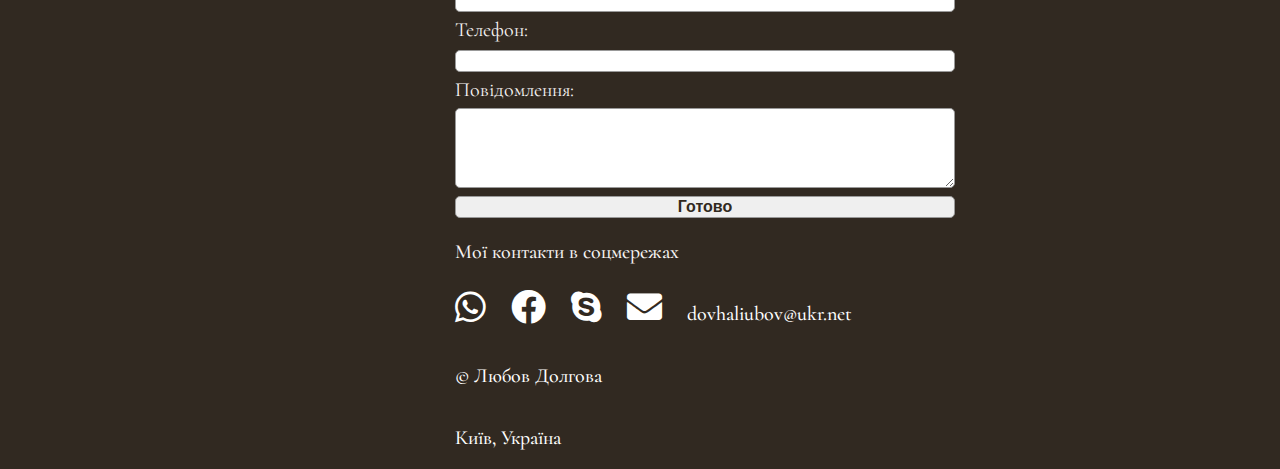
==== commit abe92d72: "update copy" ====
--- a/logotherapy.html
+++ b/logotherapy.html
@@ -19,7 +19,17 @@
   <link href="css/solid.css" rel="stylesheet">
   <link rel="preconnect" href="https://fonts.gstatic.com">
   <link href="https://fonts.googleapis.com/css2?family=Cormorant:wght@500;600;700&display=swap" rel="stylesheet">
+  <!-- Google Analytics -->
+<script async src="https://www.googletagmanager.com/gtag/js?id=G-HFJ2FLEQRB">
+</script>
+<script>
+    window.dataLayer = window.dataLayer || [];
+    function gtag() { dataLayer.push(arguments); }
+    gtag('js', new Date());
 
+    gtag('config', 'G-HFJ2FLEQRB');
+</script>
+<!-- Google analytics - END - -->
 </head>
 
 <body>
@@ -34,9 +44,8 @@
         <i class="fa fa-caret-down"></i>
       </button>
       <div class="dropdown-content" id="myDropdown">
-        <a href="smertelnyi-diahnoz-blyzkoi-ludyny.html">Смертельний діагноз близької людини</a>
-        <a href="#">Блог 2</a>
-        <a href="#">Блог 3</a>
+        <a href="smertelnyi-diahnoz-blyzkoi-ludyny.html">Смертельний діагноз близької людини ч1</a>
+        <a href="smertelnyi-diahnoz-blyzkoi-ludyny-2.html">Смертельний діагноз близької людини ч2</a>
       </div>
     </div>
     <a href="javascript:void(0);" class="icon-nav" onclick="topnavFunction()">&#9776; </a>
@@ -123,11 +132,12 @@
             <h5>Мої контакти в соцмережах</h5>
             <div class="socialMedia">
               <a href="https://api.whatsapp.com/send?phone=+380662229196" class="fab fa-whatsapp"></a>
-              <a href="https://www.facebook.com/lumnite" class="fab fa-facebook" target="_blank"></a>
+              <a href="https://www.facebook.com/logotherapyUA" class="fab fa-facebook" target="_blank"></a>
               <a href="skype:Kieftelegraff?chat" class="fab fa-skype" target="_blank"></a>
               <a href="mailto:dovhaliubov@ukr.net" class="fas fa-envelope" target="_blank"></a>
               <p>dovhaliubov@ukr.net</p>
               <p>&copy; Любов Долгова</p>
+              <br><p>Київ, Україна</p>
           </form>
         </section>
       </div>
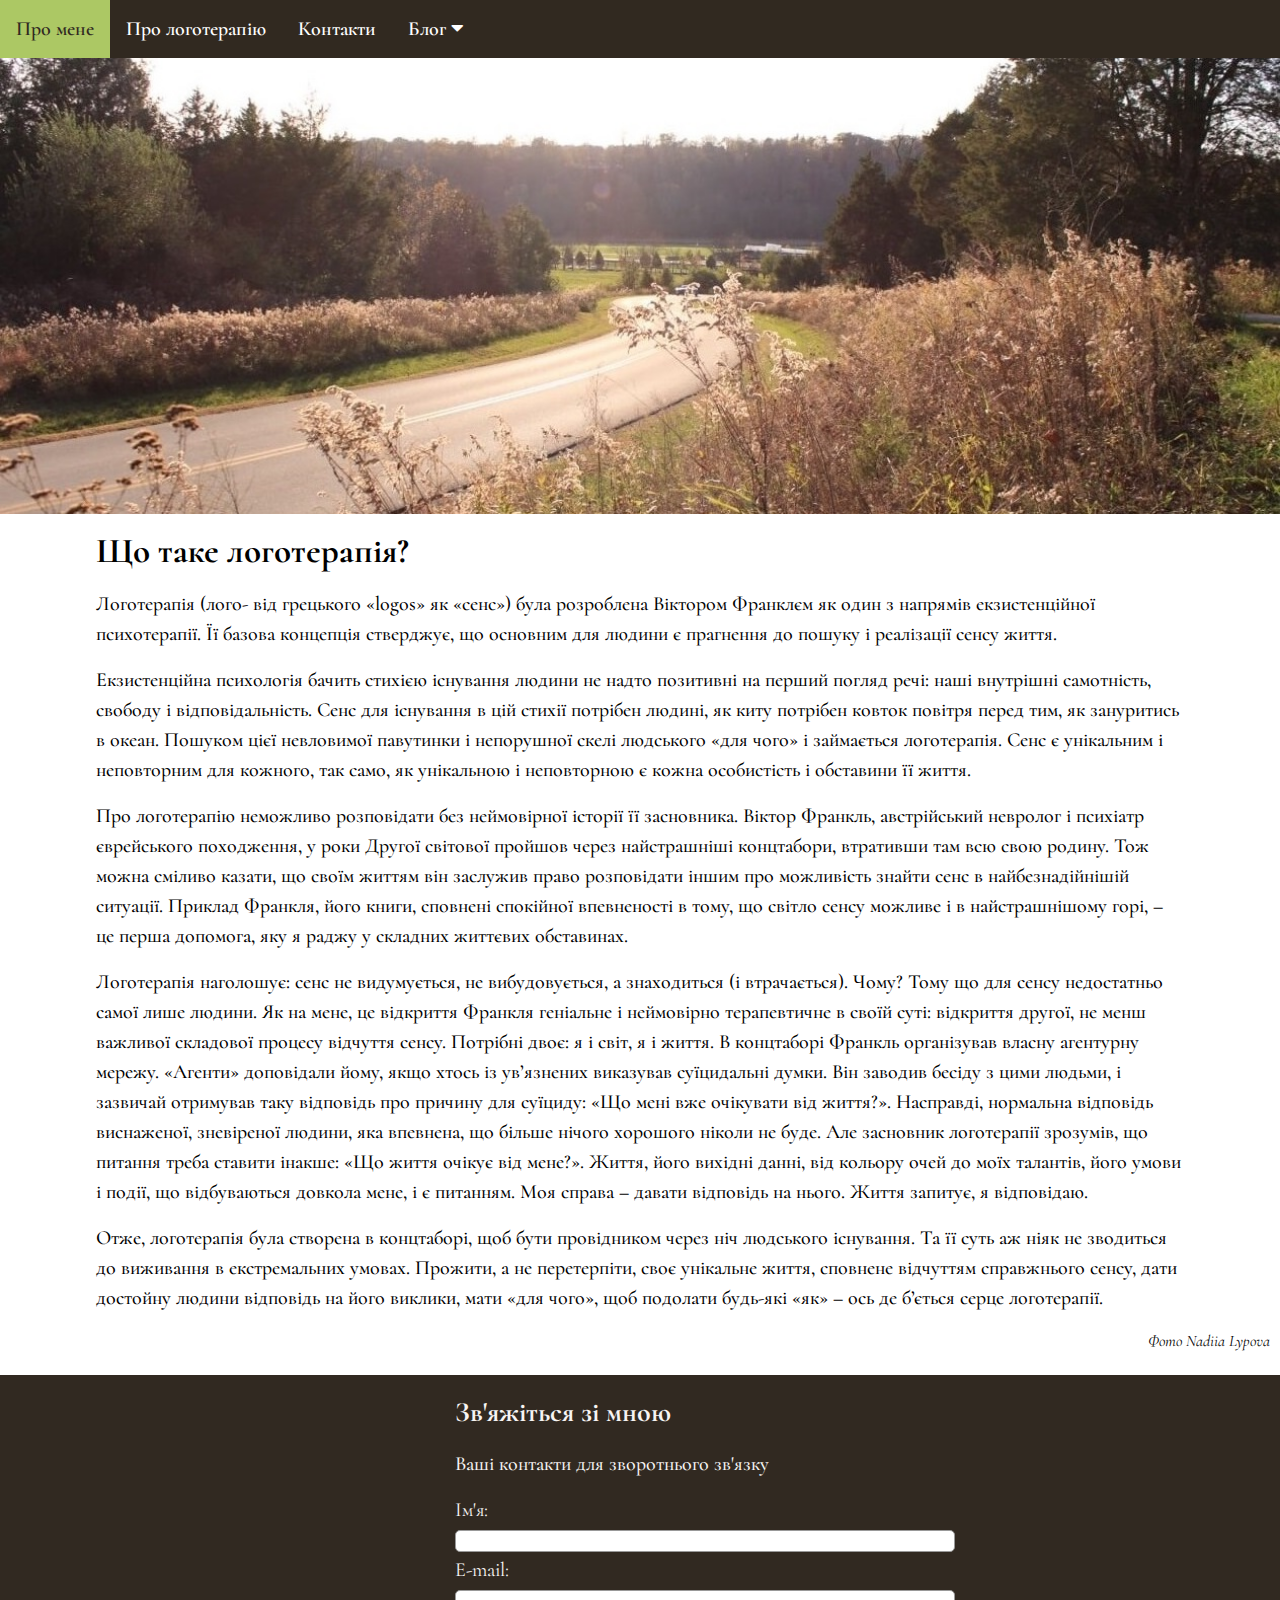
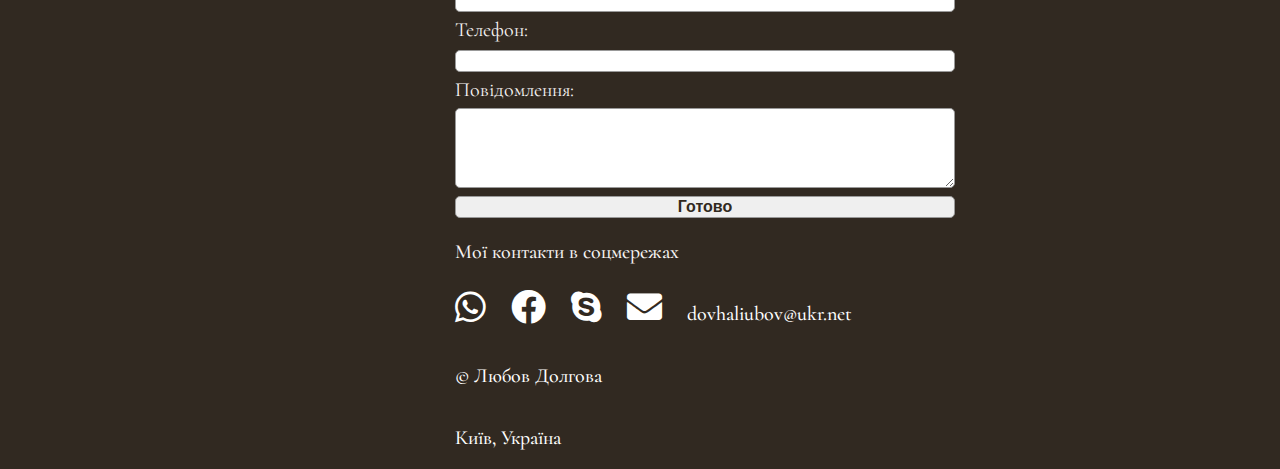
==== commit accd0bb2: "update photo credits" ====
--- a/logotherapy.html
+++ b/logotherapy.html
@@ -20,16 +20,19 @@
   <link rel="preconnect" href="https://fonts.gstatic.com">
   <link href="https://fonts.googleapis.com/css2?family=Cormorant:wght@500;600;700&display=swap" rel="stylesheet">
   <!-- Google Analytics -->
-<script async src="https://www.googletagmanager.com/gtag/js?id=G-HFJ2FLEQRB">
-</script>
-<script>
+  <script async src="https://www.googletagmanager.com/gtag/js?id=G-HFJ2FLEQRB">
+  </script>
+  <script>
     window.dataLayer = window.dataLayer || [];
-    function gtag() { dataLayer.push(arguments); }
+
+    function gtag() {
+      dataLayer.push(arguments);
+    }
     gtag('js', new Date());
 
     gtag('config', 'G-HFJ2FLEQRB');
-</script>
-<!-- Google analytics - END - -->
+  </script>
+  <!-- Google analytics - END - -->
 </head>
 
 <body>
@@ -67,7 +70,7 @@
     <header>
       <section class="billboard">
         <img src="images/logotherapy.jpg" class="billboard" alt="про логотерапію">
-        <div class="bottom-right">Фото Nadiia Lypova</div>
+
       </section>
     </header>
 
@@ -90,6 +93,7 @@
           Моя справа – давати відповідь на нього. Життя запитує, я відповідаю.</p>
         <p>Отже, логотерапія була створена в концтаборі, щоб бути провідником через ніч людського існування. Та її суть аж ніяк не зводиться до виживання в екстремальних умовах. Прожити, а не перетерпіти, своє унікальне життя, сповнене відчуттям
           справжнього сенсу, дати достойну людини відповідь на його виклики, мати «для чого», щоб подолати будь-які «як» – ось де б’ється серце логотерапії.</p>
+        <div class="bottom-right">Фото Nadiia Lypova</div>
         <br>
       </div>
     </section>
@@ -137,7 +141,8 @@
               <a href="mailto:dovhaliubov@ukr.net" class="fas fa-envelope" target="_blank"></a>
               <p>dovhaliubov@ukr.net</p>
               <p>&copy; Любов Долгова</p>
-              <br><p>Київ, Україна</p>
+              <br>
+              <p>Київ, Україна</p>
           </form>
         </section>
       </div>
--- a/css/style.css
+++ b/css/style.css
@@ -372,9 +372,10 @@
 
 .bottom-right {
   position: absolute;
-  font-size: 11px;
+  font-size: 16px;
   font-style: italic;
   right: 10px;
+  color:black;
 }
 
 .video {
